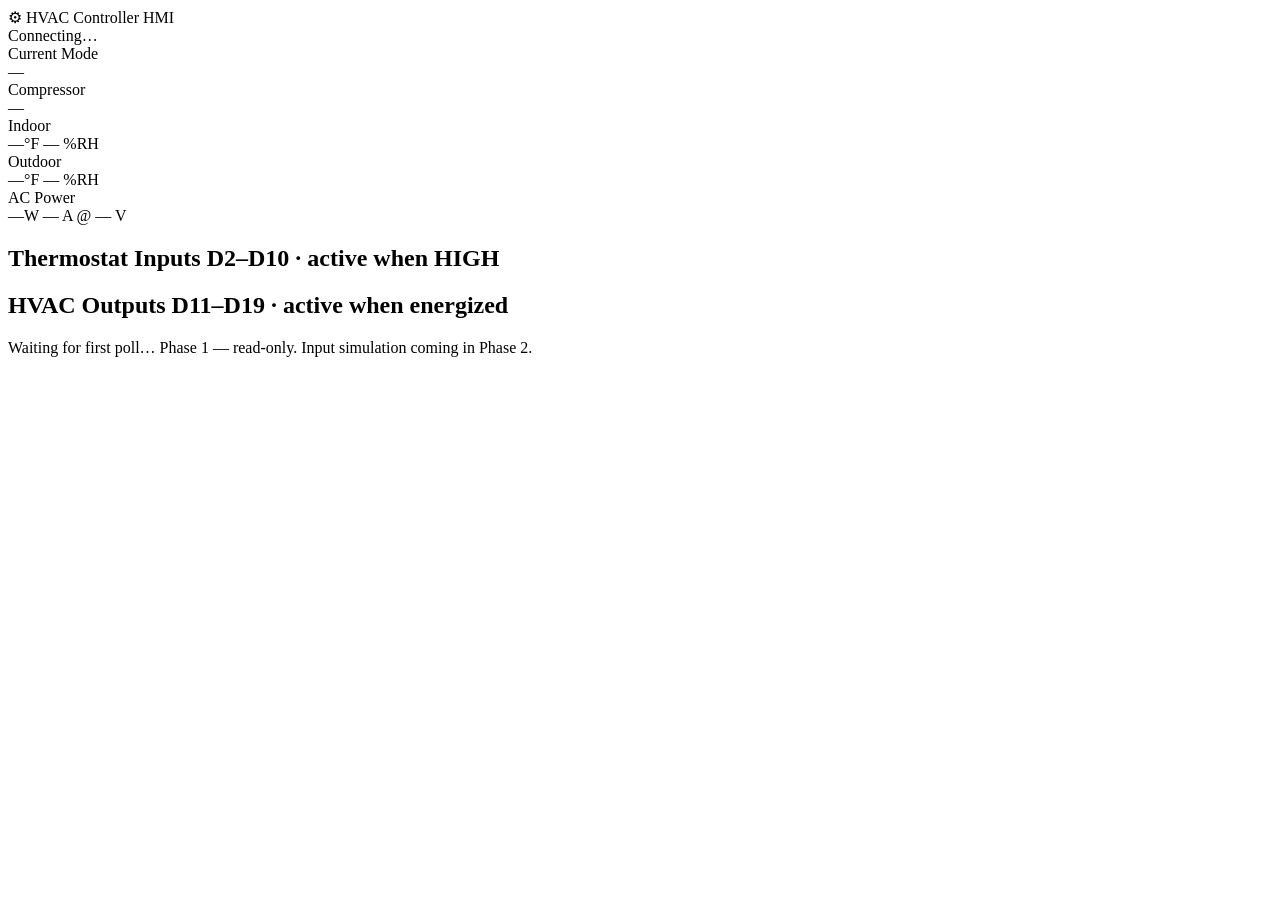
==== desktop-hmi/static/index.html @ dc552c73 "Add desktop-hmi web app for live controller monitoring A local FastAPI app that runs on a laptop, op" ====
<!DOCTYPE html>
<html lang="en">
<head>
  <meta charset="UTF-8" />
  <meta name="viewport" content="width=device-width, initial-scale=1.0" />
  <title>HVAC HMI</title>
  <link rel="stylesheet" href="/static/style.css" />
</head>
<body>
  <header class="topbar">
    <div class="brand">
      <span class="brand-mark">⚙</span>
      <span>HVAC Controller HMI</span>
    </div>
    <div class="connection" id="connection">
      <span class="led" id="led"></span>
      <span id="connection-text">Connecting…</span>
      <span class="host" id="host"></span>
    </div>
  </header>

  <section class="hero">
    <div class="hero-card">
      <div class="hero-label">Current Mode</div>
      <div class="hero-value" id="mode">—</div>
    </div>
    <div class="hero-card">
      <div class="hero-label">Compressor</div>
      <div class="hero-value" id="compressor">—</div>
    </div>
    <div class="hero-card">
      <div class="hero-label">Indoor</div>
      <div class="hero-value">
        <span id="indoor-temp">—</span><span class="unit">°F</span>
        <span class="hero-sub" id="indoor-hum">— %RH</span>
      </div>
    </div>
    <div class="hero-card">
      <div class="hero-label">Outdoor</div>
      <div class="hero-value">
        <span id="outdoor-temp">—</span><span class="unit">°F</span>
        <span class="hero-sub" id="outdoor-hum">— %RH</span>
      </div>
    </div>
    <div class="hero-card power">
      <div class="hero-label">AC Power</div>
      <div class="hero-value">
        <span id="ac-power">—</span><span class="unit">W</span>
        <span class="hero-sub"><span id="ac-current">—</span> A @ <span id="ac-voltage">—</span> V</span>
      </div>
    </div>
  </section>

  <main class="panels">
    <section class="panel">
      <h2 class="panel-title">
        <span>Thermostat Inputs</span>
        <span class="panel-sub">D2–D10 · active when HIGH</span>
      </h2>
      <div class="grid" id="inputs-grid"></div>
    </section>

    <section class="panel">
      <h2 class="panel-title">
        <span>HVAC Outputs</span>
        <span class="panel-sub">D11–D19 · active when energized</span>
      </h2>
      <div class="grid" id="outputs-grid"></div>
    </section>
  </main>

  <footer class="footer">
    <span id="last-update">Waiting for first poll…</span>
    <span class="footer-spacer"></span>
    <span class="footer-meta">
      Phase 1 — read-only.  Input simulation coming in Phase 2.
    </span>
  </footer>

  <script src="/static/app.js"></script>
</body>
</html>
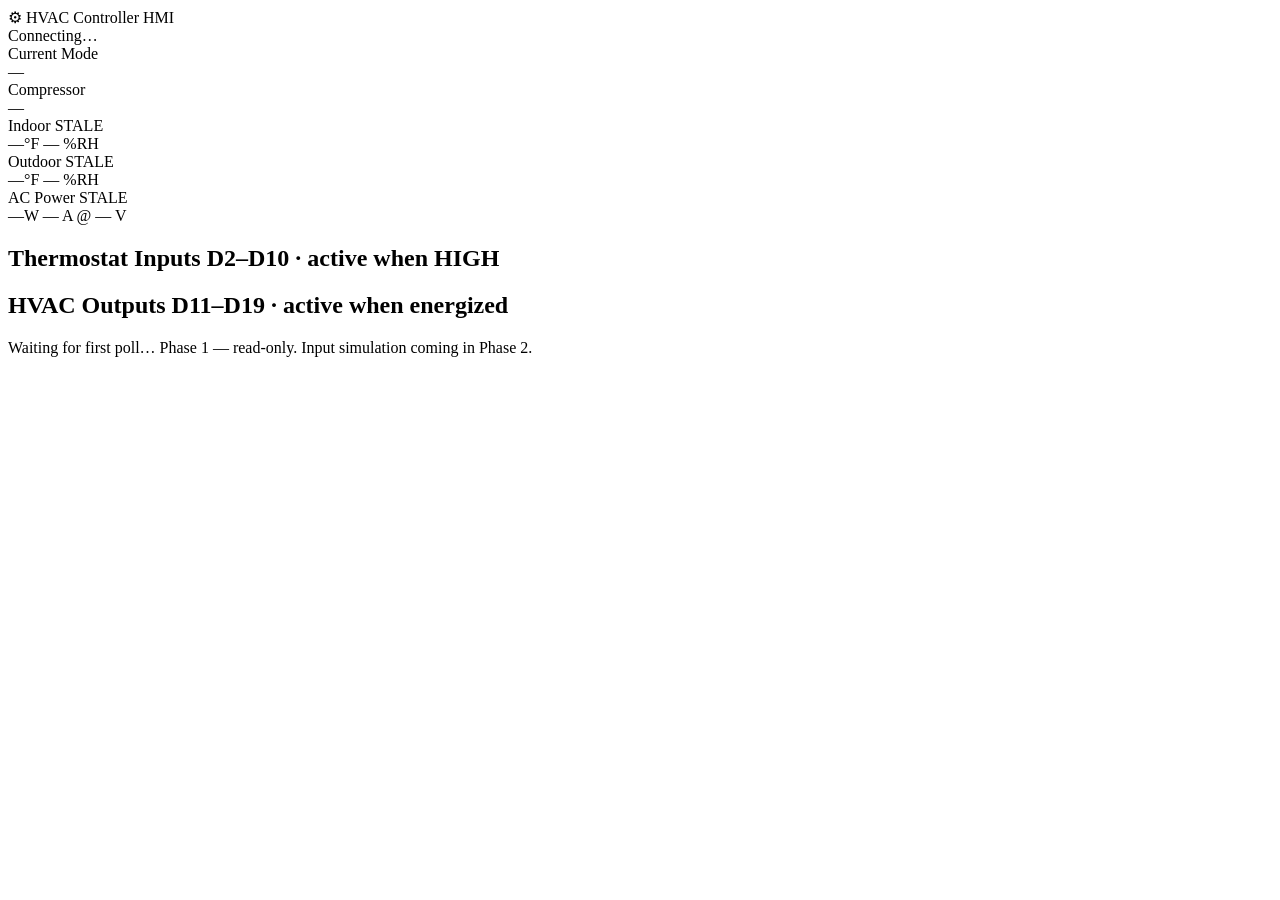
==== commit 63a3276e: "Add HMI input simulation + sensor staleness indicator Phase 2 of the desktop HMI: toggle thermostat " ====
--- a/desktop-hmi/static/index.html
+++ b/desktop-hmi/static/index.html
@@ -19,6 +19,12 @@
     </div>
   </header>
 
+  <div class="sim-banner" id="sim-banner" hidden>
+    <span class="sim-banner-icon">⚠</span>
+    <span id="sim-banner-text">Simulation mode active</span>
+    <button class="sim-clear-btn" id="sim-clear-btn">Return all inputs to AUTO</button>
+  </div>
+
   <section class="hero">
     <div class="hero-card">
       <div class="hero-label">Current Mode</div>
@@ -28,22 +34,22 @@
       <div class="hero-label">Compressor</div>
       <div class="hero-value" id="compressor">—</div>
     </div>
-    <div class="hero-card">
-      <div class="hero-label">Indoor</div>
+    <div class="hero-card sensor-card" id="card-indoor">
+      <div class="hero-label">Indoor <span class="stale-tag" id="stale-indoor">STALE</span></div>
       <div class="hero-value">
         <span id="indoor-temp">—</span><span class="unit">°F</span>
         <span class="hero-sub" id="indoor-hum">— %RH</span>
       </div>
     </div>
-    <div class="hero-card">
-      <div class="hero-label">Outdoor</div>
+    <div class="hero-card sensor-card" id="card-outdoor">
+      <div class="hero-label">Outdoor <span class="stale-tag" id="stale-outdoor">STALE</span></div>
       <div class="hero-value">
         <span id="outdoor-temp">—</span><span class="unit">°F</span>
         <span class="hero-sub" id="outdoor-hum">— %RH</span>
       </div>
     </div>
-    <div class="hero-card power">
-      <div class="hero-label">AC Power</div>
+    <div class="hero-card power sensor-card" id="card-power">
+      <div class="hero-label">AC Power <span class="stale-tag" id="stale-power">STALE</span></div>
       <div class="hero-value">
         <span id="ac-power">—</span><span class="unit">W</span>
         <span class="hero-sub"><span id="ac-current">—</span> A @ <span id="ac-voltage">—</span> V</span>
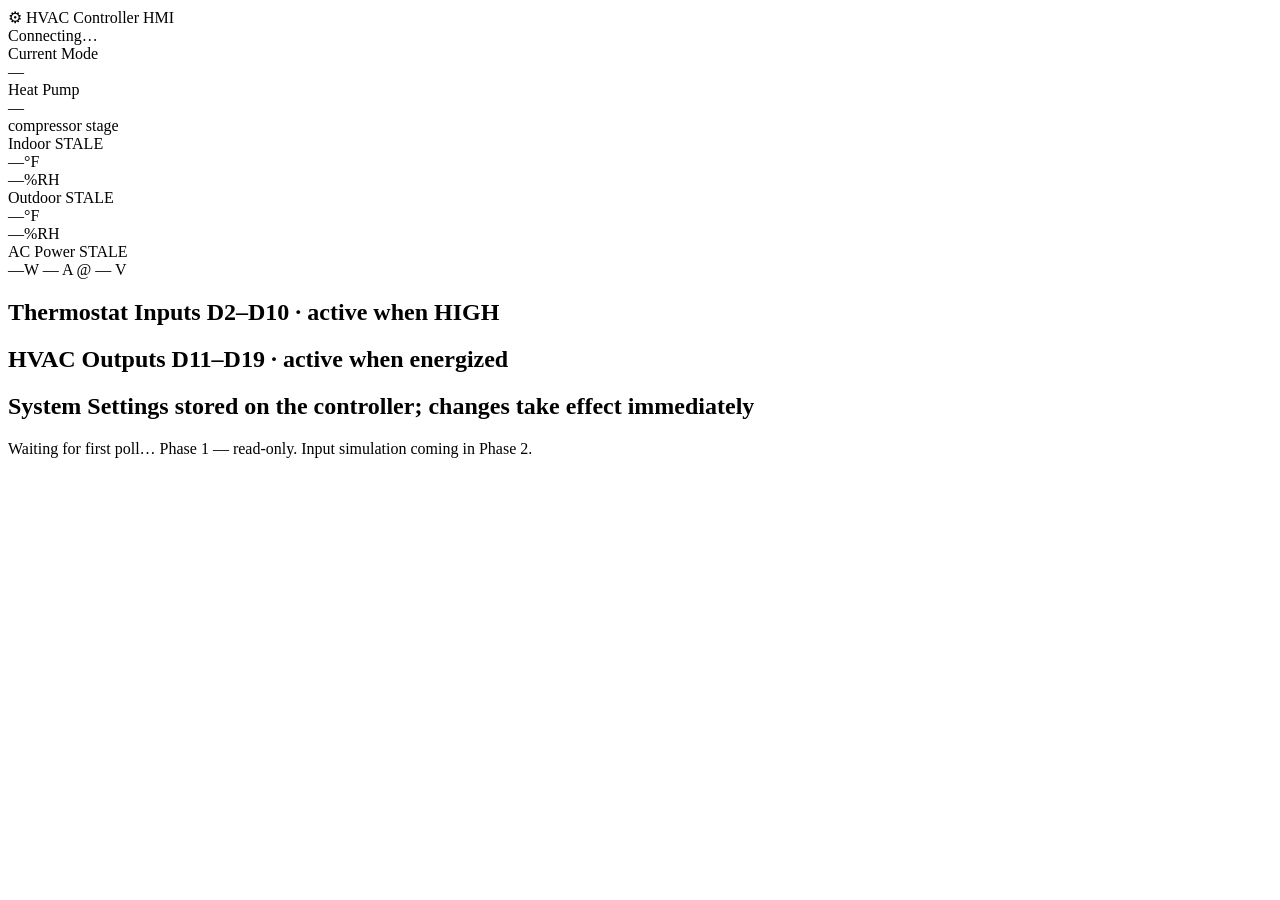
==== commit 08be4a6a: "Tighten damper rules, direction-only interlock, settings panel Five user-facing changes verified end" ====
--- a/desktop-hmi/static/index.html
+++ b/desktop-hmi/static/index.html
@@ -31,21 +31,22 @@
       <div class="hero-value" id="mode">—</div>
     </div>
     <div class="hero-card">
-      <div class="hero-label">Compressor</div>
+      <div class="hero-label">Heat Pump</div>
       <div class="hero-value" id="compressor">—</div>
+      <div class="hero-sub" id="compressor-sub">compressor stage</div>
     </div>
     <div class="hero-card sensor-card" id="card-indoor">
       <div class="hero-label">Indoor <span class="stale-tag" id="stale-indoor">STALE</span></div>
-      <div class="hero-value">
-        <span id="indoor-temp">—</span><span class="unit">°F</span>
-        <span class="hero-sub" id="indoor-hum">— %RH</span>
+      <div class="hero-dual">
+        <div class="hero-value"><span id="indoor-temp">—</span><span class="unit">°F</span></div>
+        <div class="hero-value"><span id="indoor-hum">—</span><span class="unit">%RH</span></div>
       </div>
     </div>
     <div class="hero-card sensor-card" id="card-outdoor">
       <div class="hero-label">Outdoor <span class="stale-tag" id="stale-outdoor">STALE</span></div>
-      <div class="hero-value">
-        <span id="outdoor-temp">—</span><span class="unit">°F</span>
-        <span class="hero-sub" id="outdoor-hum">— %RH</span>
+      <div class="hero-dual">
+        <div class="hero-value"><span id="outdoor-temp">—</span><span class="unit">°F</span></div>
+        <div class="hero-value"><span id="outdoor-hum">—</span><span class="unit">%RH</span></div>
       </div>
     </div>
     <div class="hero-card power sensor-card" id="card-power">
@@ -75,6 +76,14 @@
     </section>
   </main>
 
+  <section class="panel settings-panel" id="settings-panel">
+    <h2 class="panel-title">
+      <span>System Settings</span>
+      <span class="panel-sub" id="settings-sub">stored on the controller; changes take effect immediately</span>
+    </h2>
+    <div id="settings-grid"></div>
+  </section>
+
   <footer class="footer">
     <span id="last-update">Waiting for first poll…</span>
     <span class="footer-spacer"></span>
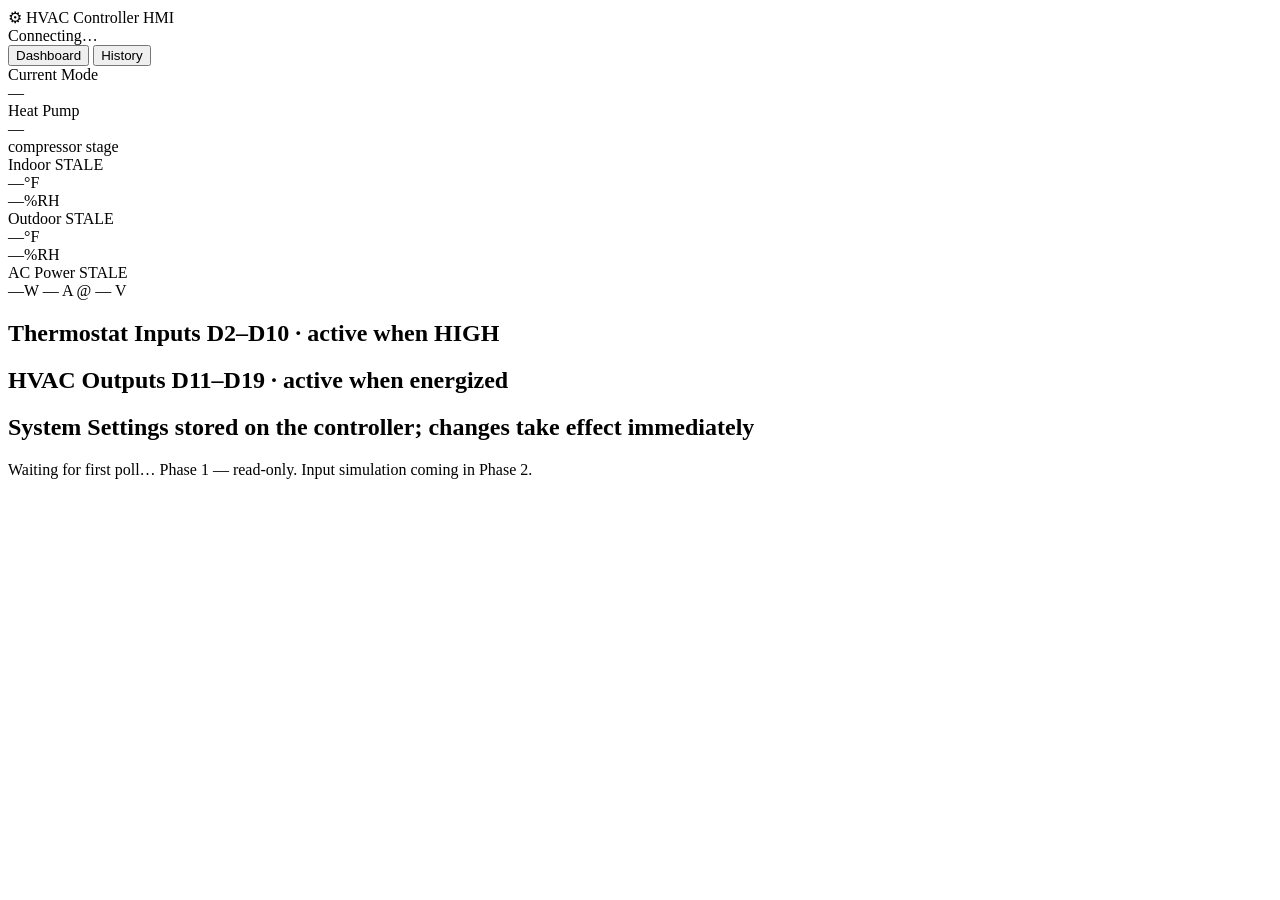
==== commit 4985e975: "feat: add time-series history logging and monitoring charts - bridge_daemon: write one SQLite row/mi" ====
--- a/desktop-hmi/static/index.html
+++ b/desktop-hmi/static/index.html
@@ -19,6 +19,12 @@
     </div>
   </header>
 
+  <nav class="tab-bar">
+    <button class="tab-btn active" data-tab="dashboard">Dashboard</button>
+    <button class="tab-btn" data-tab="history">History</button>
+  </nav>
+
+  <div id="view-dashboard">
   <div class="sim-banner" id="sim-banner" hidden>
     <span class="sim-banner-icon">⚠</span>
     <span id="sim-banner-text">Simulation mode active</span>
@@ -91,7 +97,57 @@
       Phase 1 — read-only.  Input simulation coming in Phase 2.
     </span>
   </footer>
+  </div><!-- #view-dashboard -->
 
+  <div id="view-history" hidden>
+    <div class="history-controls">
+      <button class="period-btn active" data-period="day">Day</button>
+      <button class="period-btn" data-period="week">Week</button>
+      <button class="period-btn" data-period="month">Month</button>
+    </div>
+    <div class="charts-grid">
+      <div class="chart-panel">
+        <div class="chart-title">Temperature (°F)</div>
+        <div class="chart-wrap"><canvas id="chart-temp"></canvas></div>
+      </div>
+      <div class="chart-panel">
+        <div class="chart-title">Humidity (%RH)</div>
+        <div class="chart-wrap"><canvas id="chart-hum"></canvas></div>
+      </div>
+      <div class="chart-panel">
+        <div class="chart-title">Current (A)</div>
+        <div class="chart-wrap"><canvas id="chart-current"></canvas></div>
+      </div>
+    </div>
+  </div><!-- #view-history -->
+
+  <!-- Numeric keypad modal -->
+  <div class="numpad-overlay" id="numpad-overlay" hidden>
+    <div class="numpad-modal">
+      <div class="numpad-title" id="numpad-title">Enter value</div>
+      <div class="numpad-range" id="numpad-range"></div>
+      <div class="numpad-display" id="numpad-display">0</div>
+      <div class="numpad-keys">
+        <button class="nk" data-val="7">7</button>
+        <button class="nk" data-val="8">8</button>
+        <button class="nk" data-val="9">9</button>
+        <button class="nk" data-val="4">4</button>
+        <button class="nk" data-val="5">5</button>
+        <button class="nk" data-val="6">6</button>
+        <button class="nk" data-val="1">1</button>
+        <button class="nk" data-val="2">2</button>
+        <button class="nk" data-val="3">3</button>
+        <button class="nk nk-zero" data-val="0">0</button>
+        <button class="nk nk-bksp" data-action="bksp">⌫</button>
+      </div>
+      <div class="numpad-actions">
+        <button class="numpad-cancel" id="numpad-cancel">Cancel</button>
+        <button class="numpad-ok" id="numpad-ok">OK</button>
+      </div>
+    </div>
+  </div>
+
+  <script src="/static/chart.min.js"></script>
   <script src="/static/app.js"></script>
 </body>
 </html>
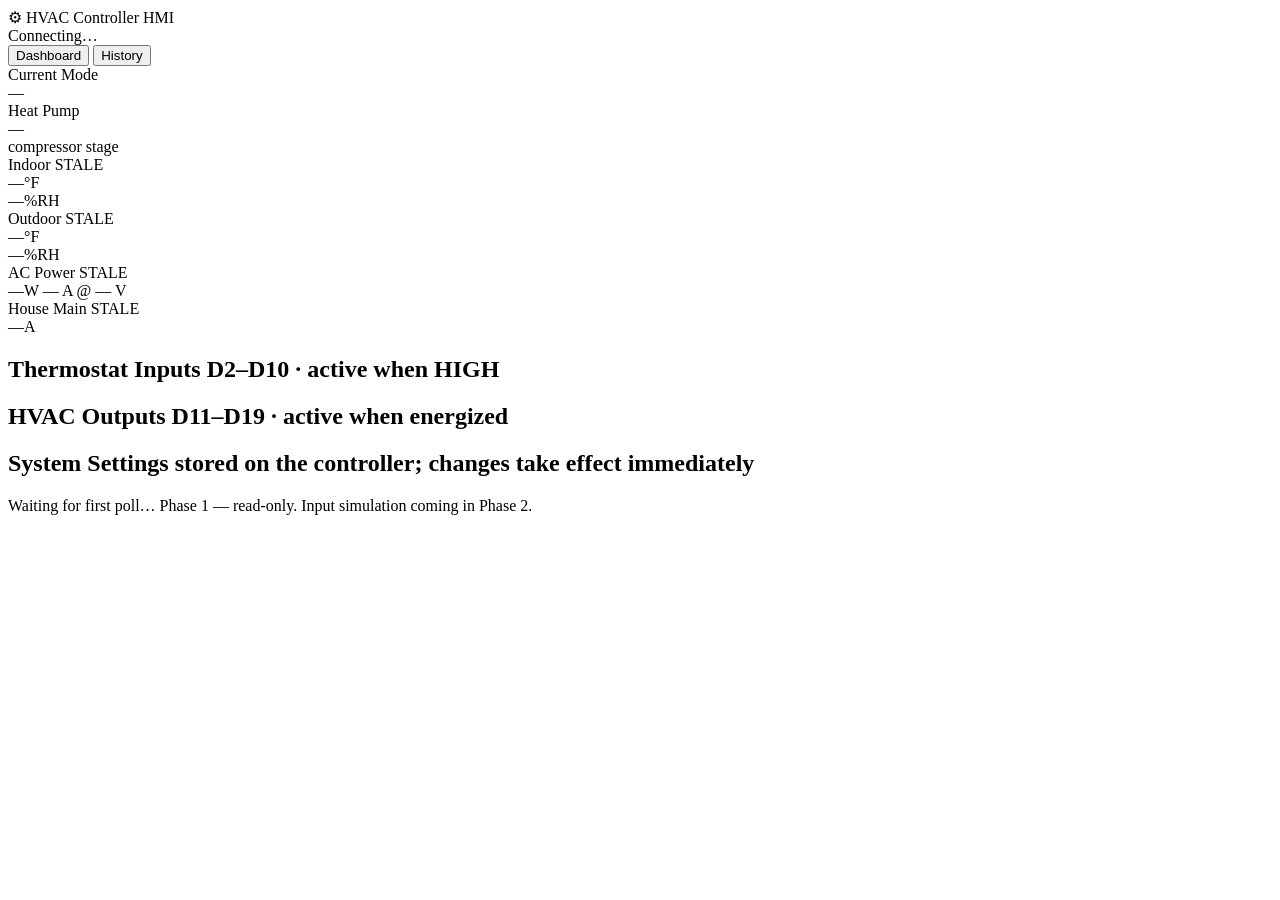
==== commit dfb41020: "feat: integrate NCD WiFi current sensor via local MQTT - Open mosquitto to LAN (0.0.0.0:1883) for NC" ====
--- a/desktop-hmi/static/index.html
+++ b/desktop-hmi/static/index.html
@@ -61,6 +61,10 @@
         <span id="ac-power">—</span><span class="unit">W</span>
         <span class="hero-sub"><span id="ac-current">—</span> A @ <span id="ac-voltage">—</span> V</span>
       </div>
+    </div>
+    <div class="hero-card sensor-card" id="card-main-current">
+      <div class="hero-label">House Main <span class="stale-tag" id="stale-main">STALE</span></div>
+      <div class="hero-value"><span id="main-current">—</span><span class="unit">A</span></div>
     </div>
   </section>
 
@@ -147,6 +151,15 @@
     </div>
   </div>
 
+  <!-- Screensaver overlay -->
+  <div id="screensaver" hidden>
+    <div class="ss-content" id="ss-content">
+      <div class="ss-time" id="ss-time"></div>
+      <div class="ss-date" id="ss-date"></div>
+      <div class="ss-brand">HVAC Controller</div>
+    </div>
+  </div>
+
   <script src="/static/chart.min.js"></script>
   <script src="/static/app.js"></script>
 </body>
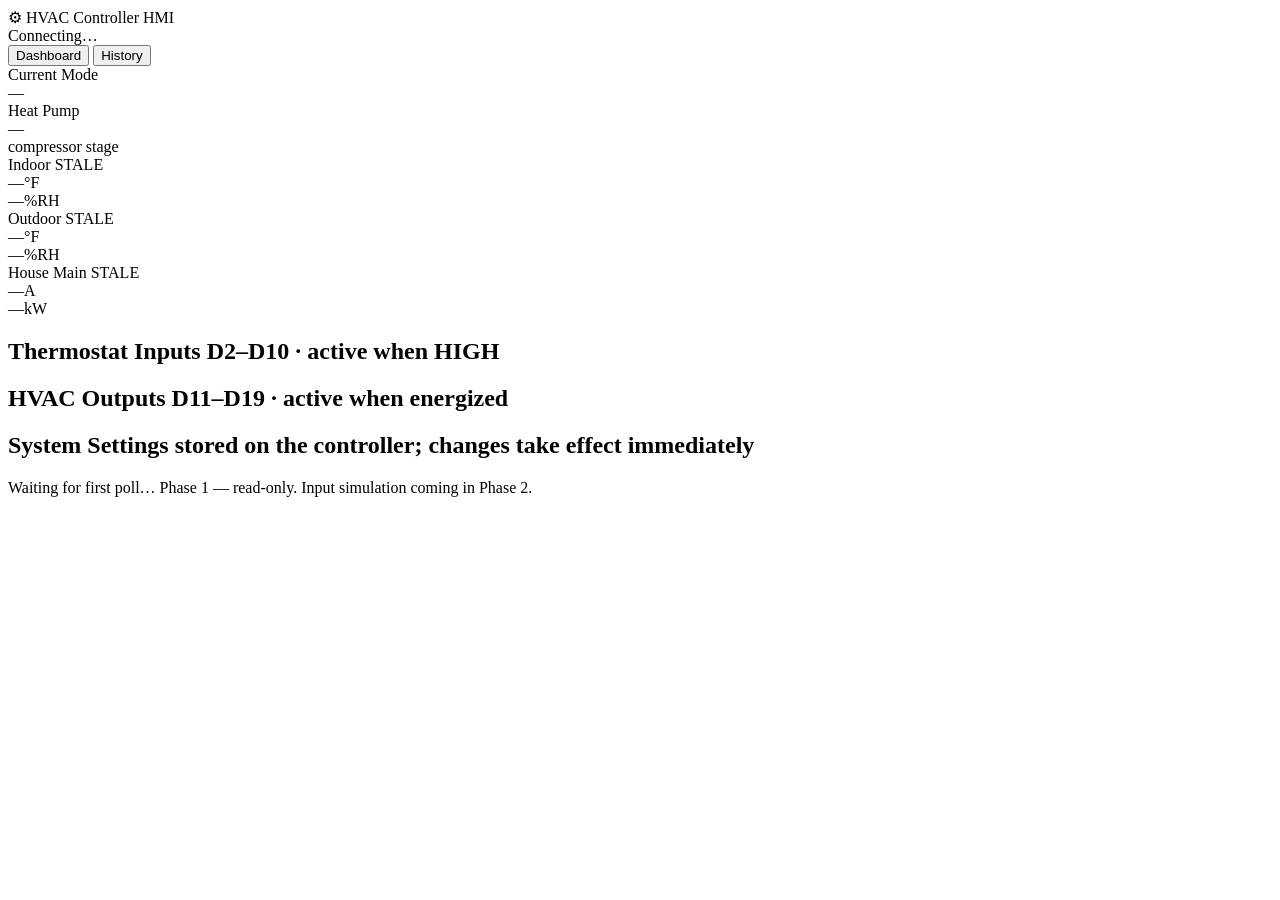
==== commit 88802d5b: "feat: house main kW display, remove AC power card, update docs - Dashboard: replace AC Power hero ca" ====
--- a/desktop-hmi/static/index.html
+++ b/desktop-hmi/static/index.html
@@ -55,16 +55,12 @@
         <div class="hero-value"><span id="outdoor-hum">—</span><span class="unit">%RH</span></div>
       </div>
     </div>
-    <div class="hero-card power sensor-card" id="card-power">
-      <div class="hero-label">AC Power <span class="stale-tag" id="stale-power">STALE</span></div>
-      <div class="hero-value">
-        <span id="ac-power">—</span><span class="unit">W</span>
-        <span class="hero-sub"><span id="ac-current">—</span> A @ <span id="ac-voltage">—</span> V</span>
-      </div>
-    </div>
     <div class="hero-card sensor-card" id="card-main-current">
       <div class="hero-label">House Main <span class="stale-tag" id="stale-main">STALE</span></div>
-      <div class="hero-value"><span id="main-current">—</span><span class="unit">A</span></div>
+      <div class="hero-dual">
+        <div class="hero-value"><span id="main-current">—</span><span class="unit">A</span></div>
+        <div class="hero-value"><span id="main-kw">—</span><span class="unit">kW</span></div>
+      </div>
     </div>
   </section>
 
